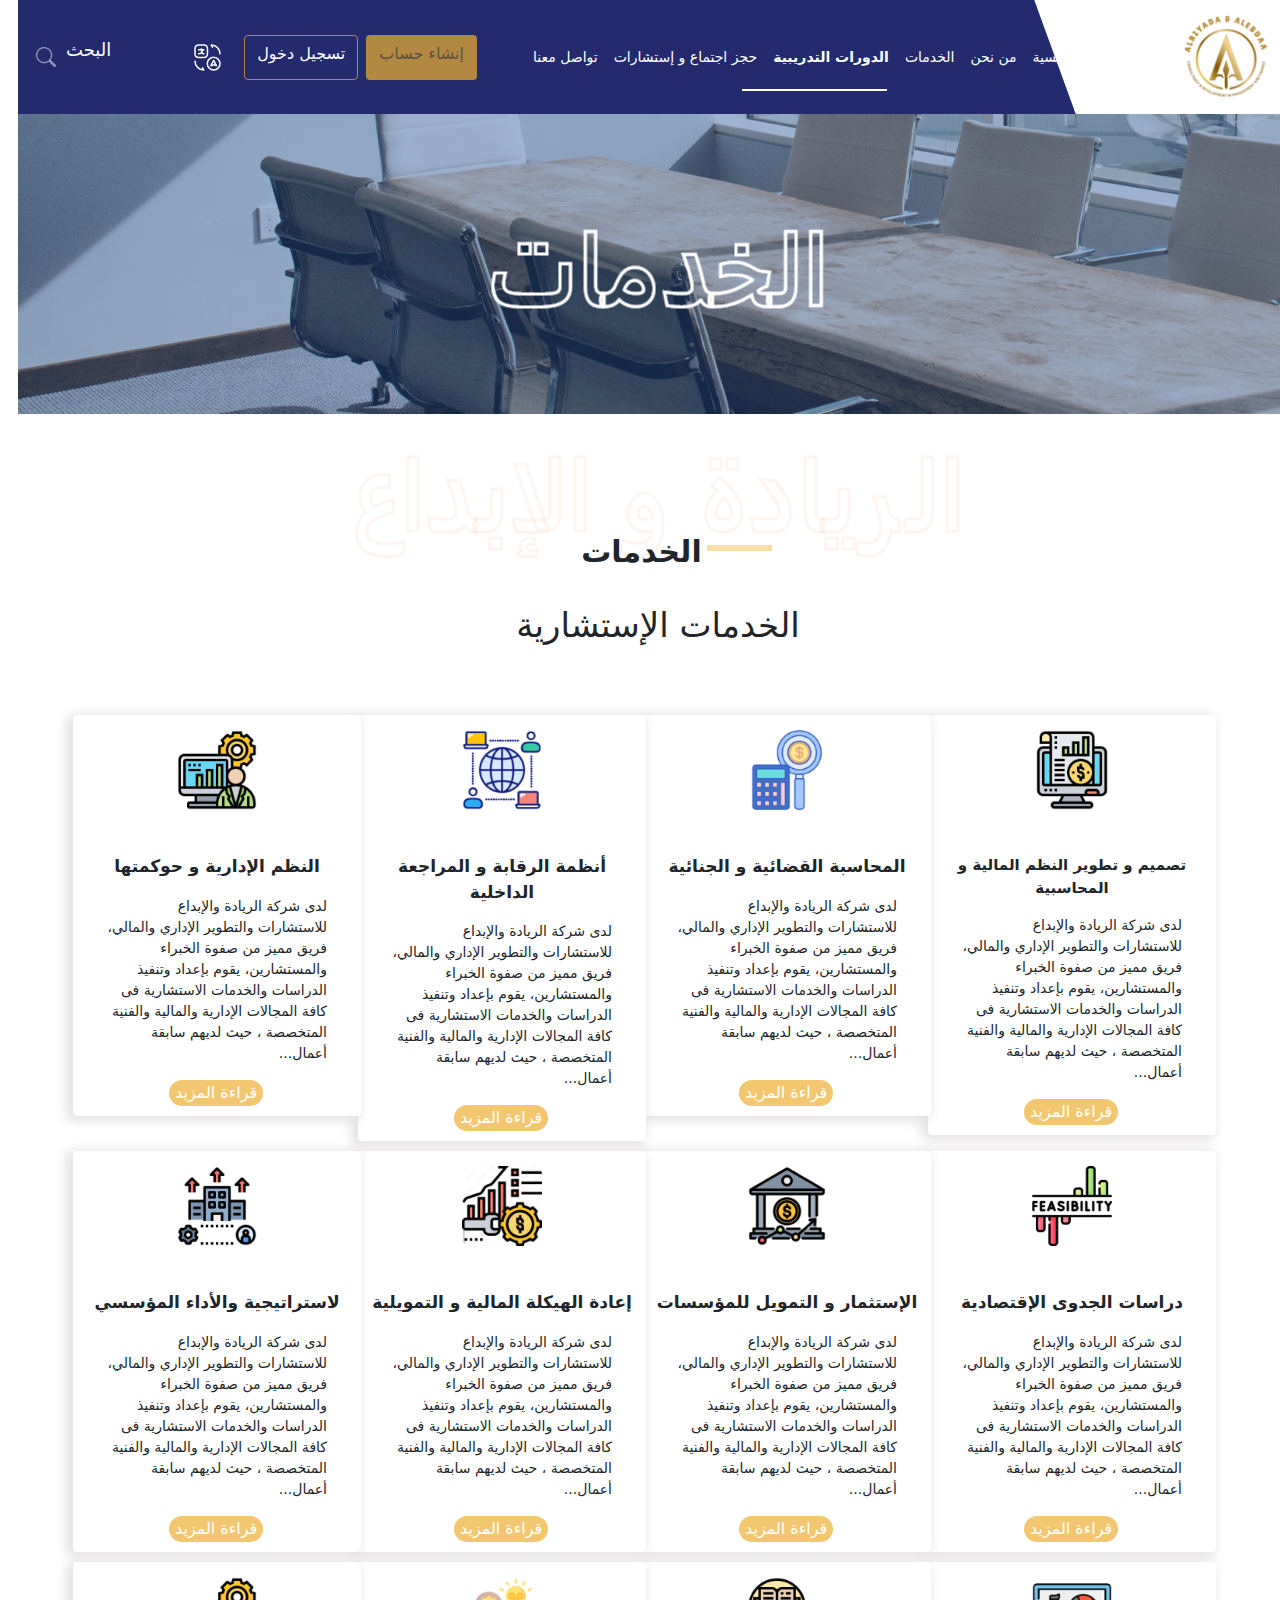
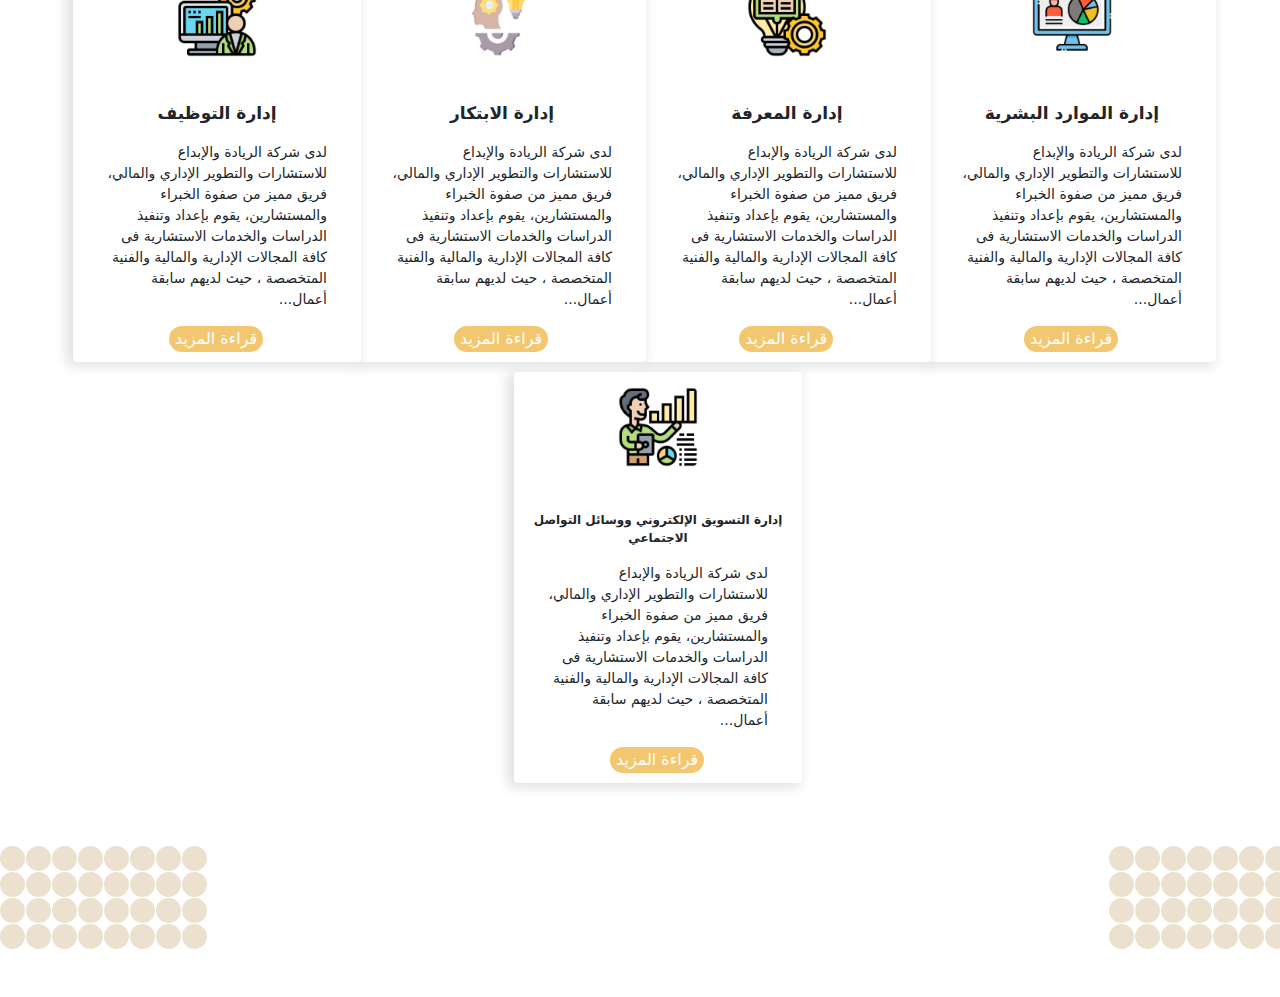
==== Services.html @ f00e251a "update" ====
<!DOCTYPE html>
<html lang="ar" dir="rtl">
  <head>
    <meta charset="UTF-8" />
    <meta http-equiv="X-UA-Compatible" content="IE=edge" />
    <meta name="viewport" content="width=device-width, initial-scale=1.0" />
    <link rel="preconnect" href="https://fonts.googleapis.com" />
    <link rel="preconnect" href="https://fonts.gstatic.com" crossorigin />
    <link
      href="https://fonts.googleapis.com/css2?family=Cairo:wght@200;400;500;600;800&family=Poppins:ital,wght@1,100;1,200;1,300;1,400;1,700&family=Roboto:ital,wght@1,100;1,300;1,400;1,500&display=swap"
      rel="stylesheet"
    />
    <link rel="stylesheet" href="css/all.min.css" />
    <link rel="stylesheet" href="css/bootstrap.min.css" />
    <link rel="stylesheet" href="css/Services.css" />
    <title>تواصل معنا</title>
  </head>
  <body>
    <!-- Start nav -->
    <nav class="navbar navbar-expand-lg bg-body-tertiary">
      <div class="container">
        <a class="navbar-brand" href="#"
          ><img src="imgs/logo.png" alt="" class="img-fuild" />
        </a>
        <button
          class="navbar-toggler"
          type="button"
          data-bs-toggle="collapse"
          data-bs-target="#main"
          aria-controls="main"
          aria-expanded="false"
          aria-label="Toggle navigation"
          s
        >
          <i class="fa-solid fa-bars"></i>
        </button>
        <div class="navbar-collapse collapse show" id="main" style>
          <ul class="navbar-nav me-auto mb-2 mb-lg-0">
            <li class="nav-item">
              <a class="nav-link" aria-current="page" href="index.html"
                >الرئيسية</a
              >
            </li>
            <li class="nav-item">
              <a class="nav-link" href="about-us.html">من نحن</a>
            </li>
            <li class="nav-item">
              <a class="nav-link" href="services.html">الخدمات</a>
            </li>
            <li class="nav-item">
              <a class="nav-link active" href="agences.html"
                >الدورات التدريبية</a
              >
            </li>
            <li class="nav-item">
              <a class="nav-link" href="lorem.html">حجز اجتماع و إستشارات</a>
            </li>
            <li class="nav-item">
              <a class="nav-link" href="lorem.html">تواصل معنا</a>
            </li>
          </ul>
        </div>
        <div class="link d-flex me-5">
          <a href="" class="btn bg">إنشاء حساب</a>
          <a href="" class="btn nbg me-2 bg">تسجيل دخول</a>
          <a href="" class="btn me-2"
            ><img src="imgs/Group 3739.png" alt=""
          /></a>
        </div>
      </div>
      <div class="icon d-flex p-2 text-white-50">
        <p class="me-5">البحث</p>
        <svg
          xmlns="http://www.w3.org/2000/svg"
          width="20"
          height="20"
          fill="currentColor "
          class="bi bi-search text-white-50"
          viewBox="0 0 16 16"
        >
          <path
            d="M11.742 10.344a6.5 6.5 0 1 0-1.397 1.398h-.001c.03.04.062.078.098.115l3.85 3.85a1 1 0 0 0 1.415-1.414l-3.85-3.85a1.007 1.007 0 0 0-.115-.1zM12 6.5a5.5 5.5 0 1 1-11 0 5.5 5.5 0 0 1 11 0z"
          />
        </svg>
      </div>
    </nav>
    <!-- END nav -->
    <!-- Start landing -->
    <div class="landing">
      <div class="container">
        <div class="row">
          <div class="col-md-12 text-center">
            <img src="imgs/services.png" alt="" class="img-fluid" />
          </div>
        </div>
      </div>
    </div>
    <!-- END landing -->
    <!-- Start Title -->
    <div class="title mt-5 mb-5">
      <div class="container">
        <div class="row">
          <div class="col-md-12 text-center" style="margin-top: -42px">
            <img
              src="imgs/الريادة والابداع .png"
              alt=""
              class="img-fluid text-center"
            />
            <p class="text2">الخدمات</p>
          </div>
          <p
            class="text3 text-center"
            style="margin-top: 40px; font-size: 34px"
          >
            الخدمات الإستشارية
          </p>
        </div>
      </div>
    </div>
    <!-- END Title -->
    <!-- Start servic  -->
    <div class="servic">
      <div class="container">
        <div class="row">
          <div class="col-md-3">
            <div class="box">
              <div class="card" style="width: 18rem">
                <img
                  src="imgs/accounting.png"
                  class="img-fluid text-center"
                  alt="..."
                />
                <div class="card-body">
                  <p class="card-text fw-bold" style="font-size: 15px">
                    تصميم و تطوير النظم المالية و المحاسبية
                  </p>
                  <div class="read more container">
                    <p>
                      لدى شركة الريادة والإبداع للاستشارات والتطوير الإداري
                      والمالي، فريق مميز من صفوة الخبراء والمستشارين، يقوم
                      بإعداد وتنفيذ الدراسات والخدمات الاستشارية فى كافة
                      المجالات الإدارية والمالية والفنية المتخصصة ، حيث لديهم
                      سابقة أعمال<span id="dots">...</span
                      ><span id="more"
                        >مع العديد من الجهات والمؤسسات والهيئات الحكومية
                        والشركات الكبرى على المستوى الأقليمي ، ويعمل من أجل
                        إعادة بناء قدرات ومعارف ومهارات شركائنا لمواجهة تحديات
                        المستقبل
                      </span>
                    </p>

                    <button onclick="myFunction()" id="myBtn">
                      قراءة المزيد
                    </button>
                  </div>
                </div>
              </div>
            </div>
          </div>
          <div class="col-md-3">
            <div class="box">
              <div class="card" style="width: 18rem">
                <img
                  src="imgs/forensic.png"
                  class="img-fluid text-center"
                  alt="..."
                />
                <div class="card-body">
                  <p class="card-text fw-bold">المحاسبة القضائية و الجنائية</p>
                  <div class="read more container">
                    <p>
                      لدى شركة الريادة والإبداع للاستشارات والتطوير الإداري
                      والمالي، فريق مميز من صفوة الخبراء والمستشارين، يقوم
                      بإعداد وتنفيذ الدراسات والخدمات الاستشارية فى كافة
                      المجالات الإدارية والمالية والفنية المتخصصة ، حيث لديهم
                      سابقة أعمال<span id="dots">...</span
                      ><span id="more"
                        >مع العديد من الجهات والمؤسسات والهيئات الحكومية
                        والشركات الكبرى على المستوى الأقليمي ، ويعمل من أجل
                        إعادة بناء قدرات ومعارف ومهارات شركائنا لمواجهة تحديات
                        المستقبل
                      </span>
                    </p>

                    <button onclick="myFunction()" id="towBtn">
                      قراءة المزيد
                    </button>
                  </div>
                </div>
              </div>
            </div>
          </div>
          <div class="col-md-3">
            <div class="box">
              <div class="card" style="width: 18rem">
                <img
                  src="imgs/operating-system.png"
                  class="img-fluid text-center"
                  alt="..."
                />
                <div class="card-body">
                  <p class="card-text fw-bold">
                    أنظمة الرقابة و المراجعة الداخلية
                  </p>
                  <div class="read more container">
                    <p>
                      لدى شركة الريادة والإبداع للاستشارات والتطوير الإداري
                      والمالي، فريق مميز من صفوة الخبراء والمستشارين، يقوم
                      بإعداد وتنفيذ الدراسات والخدمات الاستشارية فى كافة
                      المجالات الإدارية والمالية والفنية المتخصصة ، حيث لديهم
                      سابقة أعمال<span id="dots">...</span
                      ><span id="more"
                        >مع العديد من الجهات والمؤسسات والهيئات الحكومية
                        والشركات الكبرى على المستوى الأقليمي ، ويعمل من أجل
                        إعادة بناء قدرات ومعارف ومهارات شركائنا لمواجهة تحديات
                        المستقبل
                      </span>
                    </p>

                    <button onclick="myFunction()" id="myBtn">
                      قراءة المزيد
                    </button>
                  </div>
                </div>
              </div>
            </div>
          </div>
          <div class="col-md-3">
            <div class="box">
              <div class="card" style="width: 18rem">
                <img
                  src="imgs/administrator.png"
                  class="img-fluid text-center"
                  alt="..."
                />
                <div class="card-body">
                  <p class="card-text fw-bold">النظم الإدارية و حوكمتها</p>
                  <div class="read more container">
                    <p>
                      لدى شركة الريادة والإبداع للاستشارات والتطوير الإداري
                      والمالي، فريق مميز من صفوة الخبراء والمستشارين، يقوم
                      بإعداد وتنفيذ الدراسات والخدمات الاستشارية فى كافة
                      المجالات الإدارية والمالية والفنية المتخصصة ، حيث لديهم
                      سابقة أعمال<span id="dots">...</span
                      ><span id="more"
                        >مع العديد من الجهات والمؤسسات والهيئات الحكومية
                        والشركات الكبرى على المستوى الأقليمي ، ويعمل من أجل
                        إعادة بناء قدرات ومعارف ومهارات شركائنا لمواجهة تحديات
                        المستقبل
                      </span>
                    </p>

                    <button onclick="myFunction()" id="myBtn">
                      قراءة المزيد
                    </button>
                  </div>
                </div>
              </div>
            </div>
          </div>
          <div class="col-md-3">
            <div class="box">
              <div class="card" style="width: 18rem">
                <img
                  src="imgs/feasibility.png"
                  class="img-fluid text-center"
                  alt="..."
                />
                <div class="card-body">
                  <p class="card-text fw-bold">دراسات الجدوى الإقتصادية</p>
                  <div class="read more container">
                    <p>
                      لدى شركة الريادة والإبداع للاستشارات والتطوير الإداري
                      والمالي، فريق مميز من صفوة الخبراء والمستشارين، يقوم
                      بإعداد وتنفيذ الدراسات والخدمات الاستشارية فى كافة
                      المجالات الإدارية والمالية والفنية المتخصصة ، حيث لديهم
                      سابقة أعمال<span id="dots">...</span
                      ><span id="more"
                        >مع العديد من الجهات والمؤسسات والهيئات الحكومية
                        والشركات الكبرى على المستوى الأقليمي ، ويعمل من أجل
                        إعادة بناء قدرات ومعارف ومهارات شركائنا لمواجهة تحديات
                        المستقبل
                      </span>
                    </p>

                    <button onclick="myFunction()" id="myBtn">
                      قراءة المزيد
                    </button>
                  </div>
                </div>
              </div>
            </div>
          </div>
          <div class="col-md-3">
            <div class="box">
              <div class="card" style="width: 18rem">
                <img
                  src="imgs/bank.png"
                  class="img-fluid text-center"
                  alt="..."
                />
                <div class="card-body">
                  <p class="card-text fw-bold">الإستثمار و التمويل للمؤسسات</p>
                  <div class="read more container">
                    <p>
                      لدى شركة الريادة والإبداع للاستشارات والتطوير الإداري
                      والمالي، فريق مميز من صفوة الخبراء والمستشارين، يقوم
                      بإعداد وتنفيذ الدراسات والخدمات الاستشارية فى كافة
                      المجالات الإدارية والمالية والفنية المتخصصة ، حيث لديهم
                      سابقة أعمال<span id="dots">...</span
                      ><span id="more"
                        >مع العديد من الجهات والمؤسسات والهيئات الحكومية
                        والشركات الكبرى على المستوى الأقليمي ، ويعمل من أجل
                        إعادة بناء قدرات ومعارف ومهارات شركائنا لمواجهة تحديات
                        المستقبل
                      </span>
                    </p>

                    <button onclick="myFunction()" id="myBtn">
                      قراءة المزيد
                    </button>
                  </div>
                </div>
              </div>
            </div>
          </div>
          <div class="col-md-3">
            <div class="box">
              <div class="card" style="width: 18rem">
                <img
                  src="imgs/salary.png"
                  class="img-fluid text-center"
                  alt="..."
                />
                <div class="card-body">
                  <p class="card-text fw-bold">
                    إعادة الهيكلة المالية و التمويلية
                  </p>
                  <div class="read more container">
                    <p>
                      لدى شركة الريادة والإبداع للاستشارات والتطوير الإداري
                      والمالي، فريق مميز من صفوة الخبراء والمستشارين، يقوم
                      بإعداد وتنفيذ الدراسات والخدمات الاستشارية فى كافة
                      المجالات الإدارية والمالية والفنية المتخصصة ، حيث لديهم
                      سابقة أعمال<span id="dots">...</span
                      ><span id="more"
                        >مع العديد من الجهات والمؤسسات والهيئات الحكومية
                        والشركات الكبرى على المستوى الأقليمي ، ويعمل من أجل
                        إعادة بناء قدرات ومعارف ومهارات شركائنا لمواجهة تحديات
                        المستقبل
                      </span>
                    </p>

                    <button onclick="myFunction()" id="myBtn">
                      قراءة المزيد
                    </button>
                  </div>
                </div>
              </div>
            </div>
          </div>
          <div class="col-md-3">
            <div class="box">
              <div class="card" style="width: 18rem">
                <img
                  src="imgs/organization.png"
                  class="img-fluid text-center"
                  alt="..."
                />
                <div class="card-body">
                  <p class="card-text fw-bold">لاستراتيجية والأداء المؤسسي</p>
                  <div class="read more container">
                    <p>
                      لدى شركة الريادة والإبداع للاستشارات والتطوير الإداري
                      والمالي، فريق مميز من صفوة الخبراء والمستشارين، يقوم
                      بإعداد وتنفيذ الدراسات والخدمات الاستشارية فى كافة
                      المجالات الإدارية والمالية والفنية المتخصصة ، حيث لديهم
                      سابقة أعمال<span id="dots">...</span
                      ><span id="more"
                        >مع العديد من الجهات والمؤسسات والهيئات الحكومية
                        والشركات الكبرى على المستوى الأقليمي ، ويعمل من أجل
                        إعادة بناء قدرات ومعارف ومهارات شركائنا لمواجهة تحديات
                        المستقبل
                      </span>
                    </p>

                    <button onclick="myFunction()" id="myBtn">
                      قراءة المزيد
                    </button>
                  </div>
                </div>
              </div>
            </div>
          </div>
          <div class="col-md-3">
            <div class="box">
              <div class="card" style="width: 18rem">
                <img
                  src="imgs/information-management.png"
                  class="img-fluid text-center"
                  alt="..."
                />
                <div class="card-body">
                  <p class="card-text fw-bold">إدارة الموارد البشرية</p>
                  <div class="read more container">
                    <p>
                      لدى شركة الريادة والإبداع للاستشارات والتطوير الإداري
                      والمالي، فريق مميز من صفوة الخبراء والمستشارين، يقوم
                      بإعداد وتنفيذ الدراسات والخدمات الاستشارية فى كافة
                      المجالات الإدارية والمالية والفنية المتخصصة ، حيث لديهم
                      سابقة أعمال<span id="dots">...</span
                      ><span id="more"
                        >مع العديد من الجهات والمؤسسات والهيئات الحكومية
                        والشركات الكبرى على المستوى الأقليمي ، ويعمل من أجل
                        إعادة بناء قدرات ومعارف ومهارات شركائنا لمواجهة تحديات
                        المستقبل
                      </span>
                    </p>

                    <button onclick="myFunction()" id="myBtn">
                      قراءة المزيد
                    </button>
                  </div>
                </div>
              </div>
            </div>
          </div>
          <div class="col-md-3">
            <div class="box">
              <div class="card" style="width: 18rem">
                <img
                  src="imgs/adad.png"
                  class="img-fluid text-center"
                  alt="..."
                />
                <div class="card-body">
                  <p class="card-text fw-bold">إدارة المعرفة</p>
                  <div class="read more container">
                    <p>
                      لدى شركة الريادة والإبداع للاستشارات والتطوير الإداري
                      والمالي، فريق مميز من صفوة الخبراء والمستشارين، يقوم
                      بإعداد وتنفيذ الدراسات والخدمات الاستشارية فى كافة
                      المجالات الإدارية والمالية والفنية المتخصصة ، حيث لديهم
                      سابقة أعمال<span id="dots">...</span
                      ><span id="more"
                        >مع العديد من الجهات والمؤسسات والهيئات الحكومية
                        والشركات الكبرى على المستوى الأقليمي ، ويعمل من أجل
                        إعادة بناء قدرات ومعارف ومهارات شركائنا لمواجهة تحديات
                        المستقبل
                      </span>
                    </p>

                    <button onclick="myFunction()" id="myBtn">
                      قراءة المزيد
                    </button>
                  </div>
                </div>
              </div>
            </div>
          </div>
          <div class="col-md-3">
            <div class="box">
              <div class="card" style="width: 18rem">
                <img
                  src="imgs/competency.png"
                  class="img-fluid text-center"
                  alt="..."
                />
                <div class="card-body">
                  <p class="card-text fw-bold">إدارة الابتكار</p>
                  <div class="read more container">
                    <p>
                      لدى شركة الريادة والإبداع للاستشارات والتطوير الإداري
                      والمالي، فريق مميز من صفوة الخبراء والمستشارين، يقوم
                      بإعداد وتنفيذ الدراسات والخدمات الاستشارية فى كافة
                      المجالات الإدارية والمالية والفنية المتخصصة ، حيث لديهم
                      سابقة أعمال<span id="dots">...</span
                      ><span id="more"
                        >مع العديد من الجهات والمؤسسات والهيئات الحكومية
                        والشركات الكبرى على المستوى الأقليمي ، ويعمل من أجل
                        إعادة بناء قدرات ومعارف ومهارات شركائنا لمواجهة تحديات
                        المستقبل
                      </span>
                    </p>

                    <button onclick="myFunction()" id="myBtn">
                      قراءة المزيد
                    </button>
                  </div>
                </div>
              </div>
            </div>
          </div>
          <div class="col-md-3">
            <div class="box">
              <div class="card" style="width: 18rem">
                <img
                  src="imgs/administrator.png"
                  class="img-fluid text-center"
                  alt="..."
                />
                <div class="card-body">
                  <p class="card-text fw-bold">إدارة التوظيف</p>
                  <div class="read more container">
                    <p>
                      لدى شركة الريادة والإبداع للاستشارات والتطوير الإداري
                      والمالي، فريق مميز من صفوة الخبراء والمستشارين، يقوم
                      بإعداد وتنفيذ الدراسات والخدمات الاستشارية فى كافة
                      المجالات الإدارية والمالية والفنية المتخصصة ، حيث لديهم
                      سابقة أعمال<span id="dots">...</span
                      ><span id="more"
                        >مع العديد من الجهات والمؤسسات والهيئات الحكومية
                        والشركات الكبرى على المستوى الأقليمي ، ويعمل من أجل
                        إعادة بناء قدرات ومعارف ومهارات شركائنا لمواجهة تحديات
                        المستقبل
                      </span>
                    </p>

                    <button onclick="myFunction()" id="myBtn">
                      قراءة المزيد
                    </button>
                  </div>
                </div>
              </div>
            </div>
          </div>
          <div class="col-md-3">
            <div class="box">
              <div
                class="card"
                style="
                  width: 18rem;
                  position: absolute;
                  left: 50%;
                  transform: translate(-50%);
                "
              >
                <img
                  src="imgs/accounting (2).png"
                  class="img-fluid text-center"
                  alt="..."
                />
                <div class="card-body">
                  <p class="card-text fw-bold" style="font-size: 12px">
                    إدارة التسويق الإلكتروني ووسائل التواصل الاجتماعي
                  </p>
                  <div class="read more container">
                    <p>
                      لدى شركة الريادة والإبداع للاستشارات والتطوير الإداري
                      والمالي، فريق مميز من صفوة الخبراء والمستشارين، يقوم
                      بإعداد وتنفيذ الدراسات والخدمات الاستشارية فى كافة
                      المجالات الإدارية والمالية والفنية المتخصصة ، حيث لديهم
                      سابقة أعمال<span id="dots">...</span
                      ><span id="more"
                        >مع العديد من الجهات والمؤسسات والهيئات الحكومية
                        والشركات الكبرى على المستوى الأقليمي ، ويعمل من أجل
                        إعادة بناء قدرات ومعارف ومهارات شركائنا لمواجهة تحديات
                        المستقبل
                      </span>
                    </p>

                    <button onclick="myFunction()" id="myBtn">
                      قراءة المزيد
                    </button>
                  </div>
                </div>
              </div>
            </div>
          </div>
        </div>
      </div>
    </div>
    <!-- END servic  -->
    <!-- Satrt img -->
    <div class="img">
      <div class="container">
        <div class="box d-flex mt-5 mb-5">
          <img src="imgs/nav.png" alt="" class="img-fluid right" />
          <img src="imgs/nav.png" alt="" class="img-fluid left " />
        </div>
      </div>
    </div>
    <!-- END img -->
    <script src="js/services.js"></script>
    <script src="js/all.min.js"></script>
    <script src="js/bootstrap.bundle.min.js"></script>
  </body>
</html>
---- css/Services.css ----
:root {
    --main-color: #232A6D;
    }
    body {
        overflow: hidden;
    }
    
    
    /* Start Compunant */
    .bg {
        background-color: #B38840;
        color: #595145;
    }
    
    .nbg {
      
        color: white ;
        border-color: #B38840;
        background-color: var(--main-color);
    }
    .nbg:hover {
        background-color: #B38840;
        color: #595145;
    }
    
    .landing {
        position: relative;
        background: url(./../imgs/landing.png);
        height: 300px ;
    }
    @media (max-width: 767px) {
        .landing {
            background: url(./../imgs/landing.png) -250px;
        }  
    }
    /* Start landing */
    .landing::before {
        content: attr(data-work);
        position: absolute;
        background-color: #2b5c9c73;
        width: calc(100% - 0px);
        height: calc(100% - 0px);
        display: flex;
        justify-content: center;
        align-items: center;
        font-weight: bold;
        color: white;
        font-size: 1.5rem;
    }
    .landing img {
       position: absolute;
       top: 50%;
       left: 50%;
       transform: translate(-50%,-50%);
    }
    
    @media (max-width: 767px) {
        .landing p {
           font-size: 20px;
        }  
    }
    /* End landing */
    /* Start title */
    .title {
        position: relative;
    
    }
    .title .text {
        font-weight: bold;
        font-size: 70px;
        color: #FDF5F0;
        font-family:  'Cairo', sans-serif;
    }
    
    @media (max-width: 767px) {
        .title .text  {
           font-size: 45px;
        }  
    }
    .title .text2 {
        position: absolute;
        top: 67px;
        left: 44%;
        font-weight: bold;
        font-size: 30px;
    }
    @media (max-width: 767px) {
        .title .text2 {
            position: absolute;
            top: 49px;
            left: 20%;
            font-weight: bold;
            font-size: 30px;
        } 
    }
    
    
    .title .text2::before {
        content: "";
        background-color: #F7DDA8;
        color: #F7DDA8;
        height: 6px;
        width: 65px;
        position: absolute;
        top: 16px;
      
        right: -70px;
    }
    @media (max-width: 767px) {
        .title .text2::before {
            content: "";
        background-color: #F7DDA8;
        color: #F7DDA8;
        height: 6px;
        width: 65px;
        position: absolute;
        top: 21px;
        right: -70px;
        } 
    }

  
     
    
    /* END title */
    /* END Compunant */
    
    
    
    
    /* Start nav */
    .navbar {
        background-color: white;
        position: relative;
        overflow: hidden;  
    }
    @media (max-width: 992px) {
        .navbar {
            background-color: var(--main-color); 
            z-index: 10;
        }
    }
    @media (max-width: 767px) {
        .navbar {
            background-color: var(--main-color); 
        }
    }
    .navbar::before {
        content: "";
        position: absolute;
        left: 0;
        right: 19%;
        background-color: var(--main-color);
        height: 100%;
        width: 100%;
        z-index: 0;
        transform: skewX(20deg);
        overflow: hidden;
      
    
    }
    @media (max-width: 992px) {
        .navbar::before {
            content: none;
        }
    }
    @media (max-width: 767px) {
        .navbar::before {
            content: none;
        }
    }
    
    .navbar-nav {
        margin-right: auto;
    }
    
    
    .navbar .navbar-nav .nav-link {
        color: white;
        position: relative;
        font-size: 14px;
    }
    
    
    .navbar .navbar-nav .nav-link.active {
        font-weight: bold;
    }
    .navbar .navbar-nav .nav-link:hover {
        font-weight: bold;
    }
    .navbar .navbar-nav .nav-link.active::before,
    .navbar .navbar-nav .nav-link:hover::before {
        content: '';
        position: absolute;
        top: 50px;
        left: 0;
        right: 10px;
        width: 110%;
        height: 2px;
        background: white;
        z-index: 1;
        animation: left-move 0.5s linear forwards;    
    }
    @media (max-width: 767px) {
        .navbar .navbar-nav .nav-link.active::before,
        .navbar .navbar-nav .nav-link:hover::before {
            content: '';
            position: absolute;
            top: 33px;
            right: 0;
            max-width: 30%;
            height: 2px;
            background: white;
            animation: left-move 0.5s linear forwards;
        }
    }
    @media (max-width: 992px) {
        .navbar .navbar-nav .nav-link.active::before,
        .navbar .navbar-nav .nav-link:hover::before {
            content: '';
            position: absolute;
            top: 33px;
            right: 0;
            max-width: 30%;
            height: 2px;
            background: white;
            animation: left-move 0.5s linear forwards;
        }
    }
    
    .navbar .navbar-toggler {
        color: white;
        font-size: 25px;
        border-color: white;
    }
    .navbar .navbar-toggler:focus{
        box-shadow: none;
    }
    .navbar .navbar-toggler[aria-expanded= "true"] { 
        border-color:white;
        
    }
    .navbar .collapse {
        z-index: 100;
        flex-basis: 59%;
        flex-grow: 1;
    }
    @media (max-width: 767px) {
        .navbar .collapse {
            z-index: 100;
            flex-basis: 100%;
            flex-grow: 1;
        }
    }
    .navbar .link {
        z-index: 2;
    }
    .navbar .link .bg {
       background-color: #B38840;
       color: #595145;
       
    }
    .navbar .link .nbg {
      
        color: white ;
        border-color: #B38840;
        background-color: var(--main-color);
    }
    .navbar .link .nbg:hover {
        background-color: #B38840;
        color: #595145;
    }
    .navbar .icon {
        font-size: 18px;
        z-index: 2;
        justify-content: center;
        align-items: center;
    
    }
    
    .navbar .icon p {
        color: white;
    }
    .navbar .icon svg {
        margin: 10px;
    }
    /* END nav */
     /* Start servic */
     .servic {
        position: relative;
     }
     .servic .box {
        padding: 0;
    }
    .servic .card {
        padding: 0px;
        box-shadow: -4px 2px 12px 3px #e5e2e2;
        border: none;
        margin-bottom: 10px;
    }

    @media (max-width: 767px) {
        .servic .card {
            margin: auto;
        }
    }

    .servic .card-body {
        padding-right: 0px;
        padding: 10px;
    }

    .servic .card-text {
        font-size: 17px;
        text-align: center;
    }
    .servic .card-body .body {
        font-size: 15px;
        line-height: 20px;
    }
  

    .servic .card img {
        width: 80px;
        margin: auto;
        margin-top: 15px;
        margin-bottom: 34px;
    }

    #more {display: none;}
 
    .servic button {
        background-color: #F3C76F;
        color: white;
        border-radius: 17px;
        border: none;
        margin-right: 29%;
    }

    .servic .read p{
        font-size: 14px;
    }
    /* END servic */

    /* Start img */
    .img {
        margin-top: 37%;

    }

    .img .box {
        display: flex;
        justify-content: space-between;
    }
    .img .right {
        margin-right: -100px;
    }
    .img .left {
        margin-left: -100px;
    }

    @media (max-width: 767px) {
    img {
        display: none;
    }
    }
    /* END img */
    
    
/* Start animation */
@keyframes left-move {
    0% {
      /* left: 0; */
      width: 12px;
      height: 2px;
    }
    100% {
      /* left: 0; */
      border-radius: 0;
      width: 73%;
      height:2px;
    }
  }
  
  @media (max-width: 767px) {
    @keyframes left-move {
        0% {
          /* left: 0; */
          width: 12px;
          height: 2px;
        }
        100% {
          /* left: 0; */
          border-radius: 0;
          width: 31%;
          height:2px;
        }
      }
}
  
/* END animation */
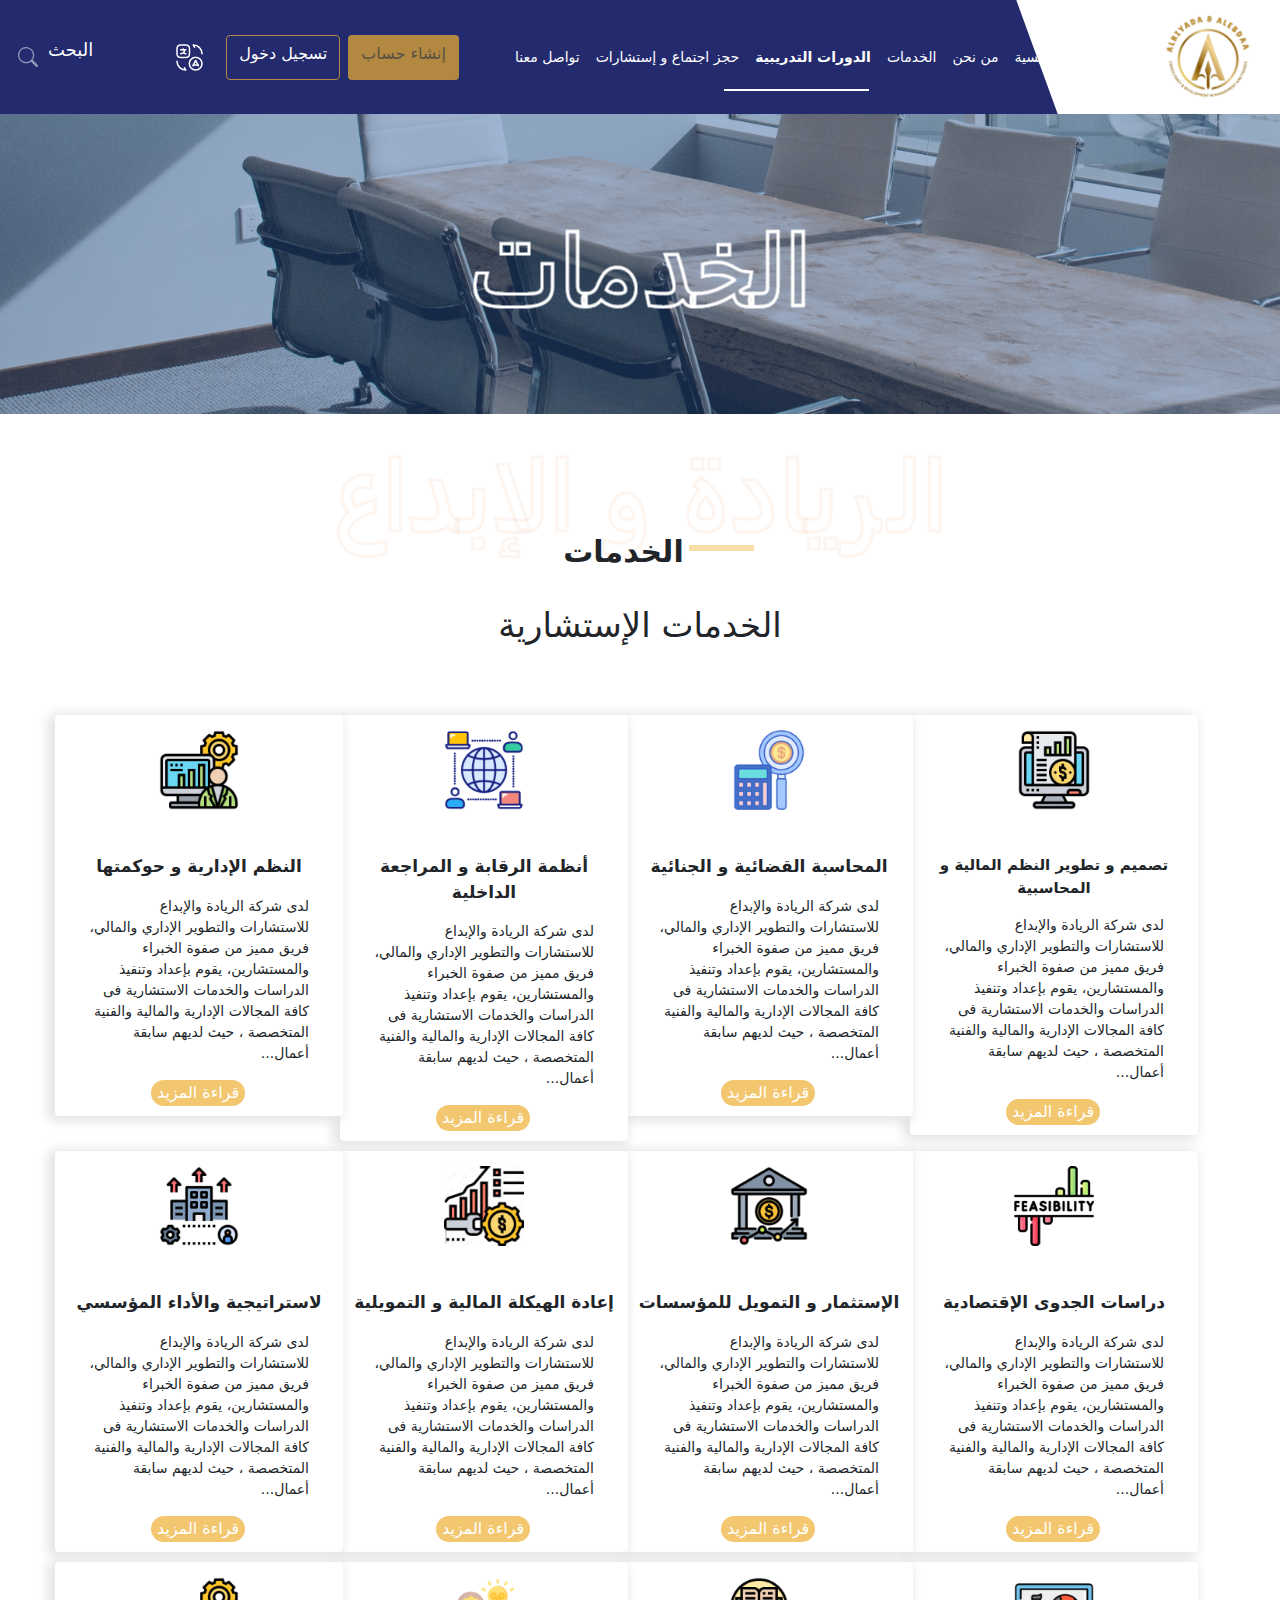
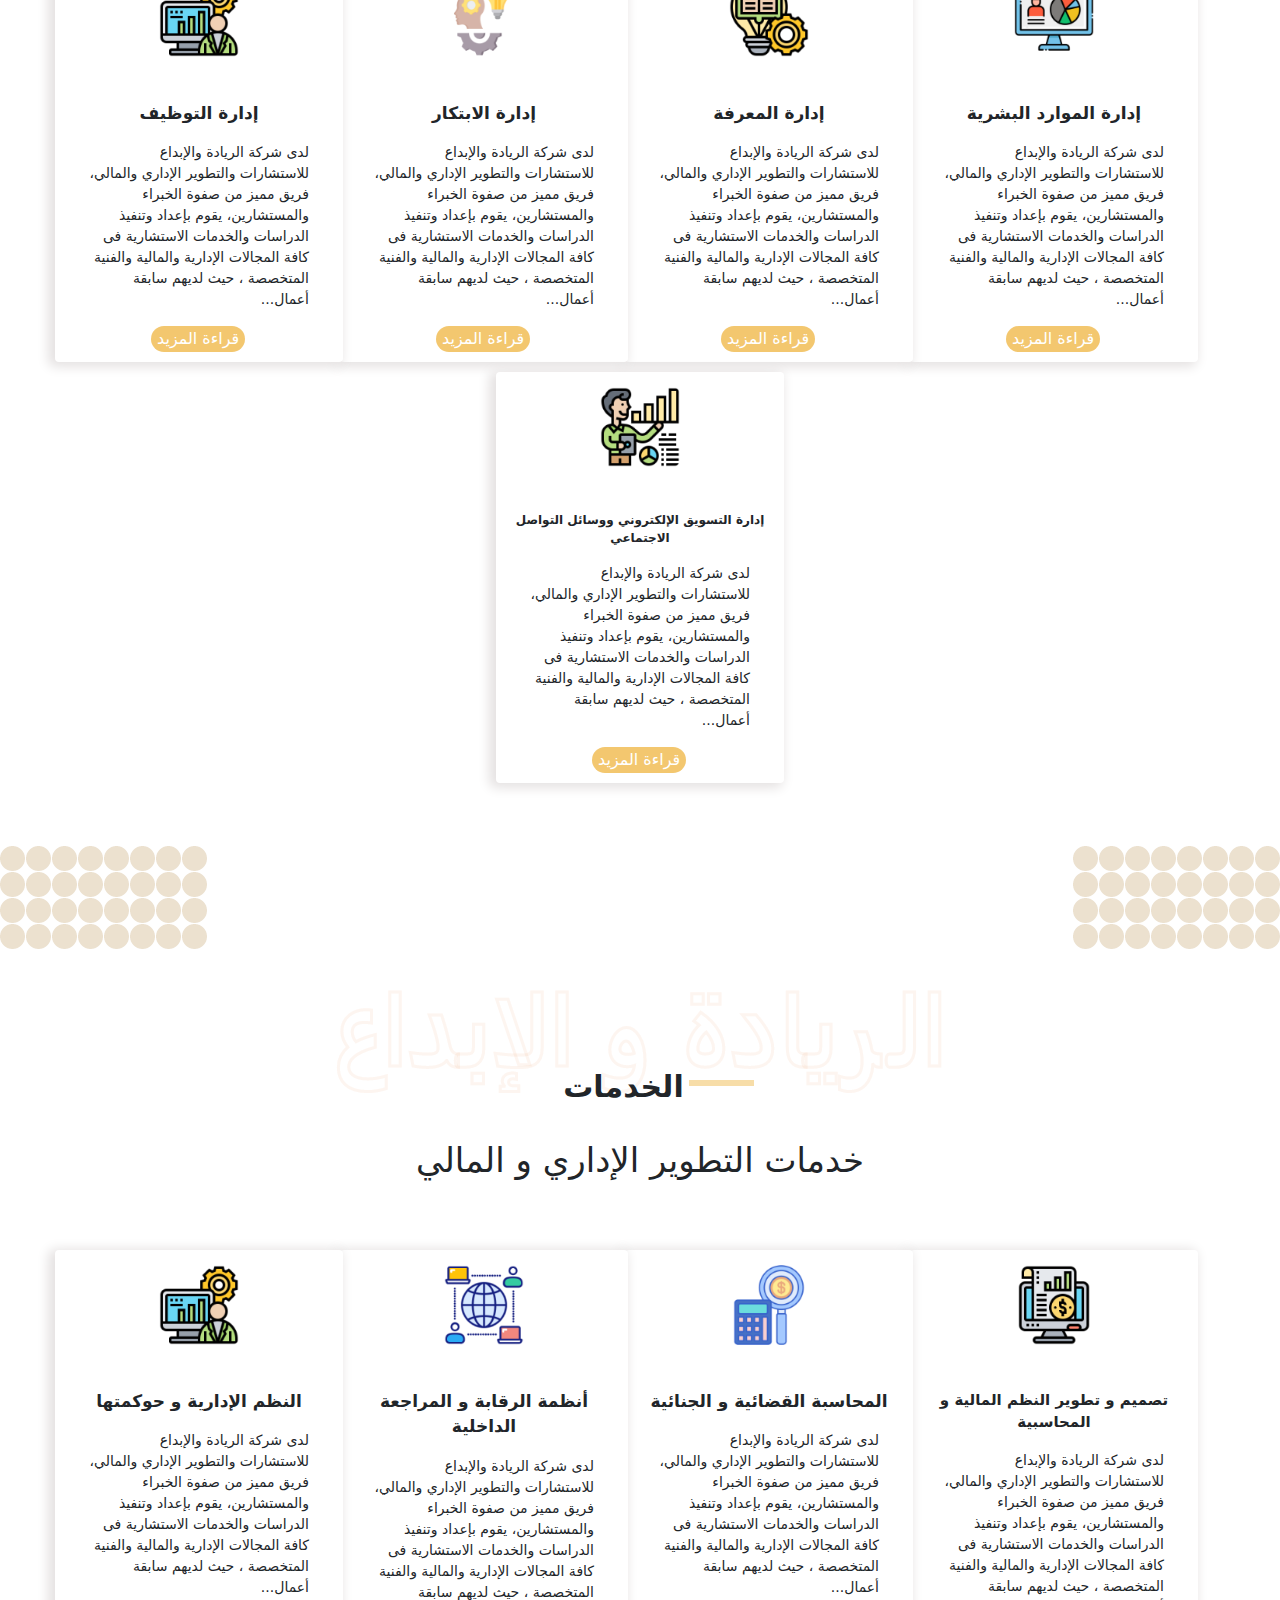
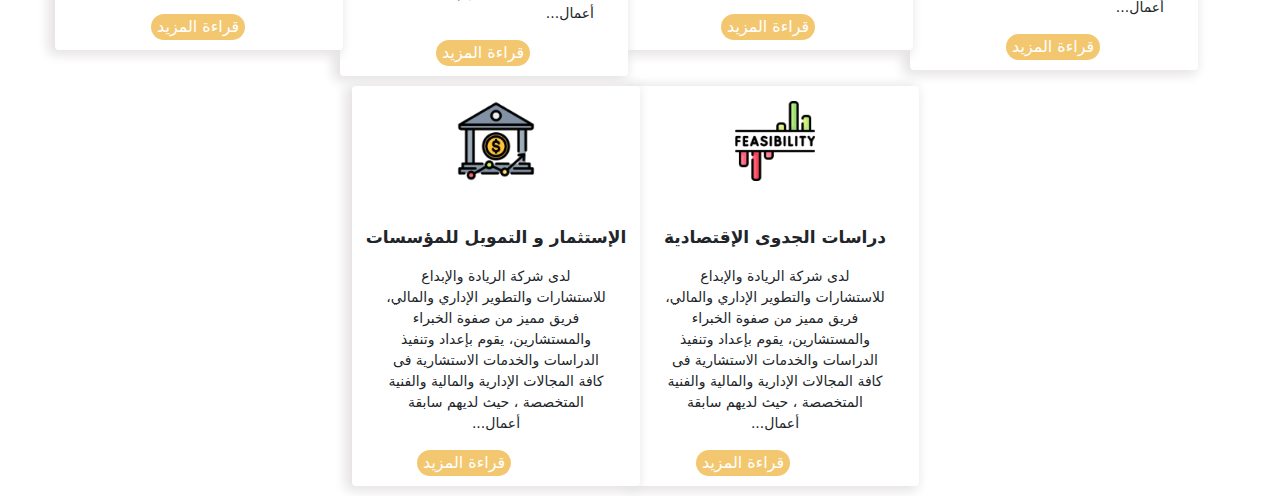
==== commit 2c7c1fc3: "update" ====
--- a/Services.html
+++ b/Services.html
@@ -573,14 +573,249 @@
     <!-- END servic  -->
     <!-- Satrt img -->
     <div class="img">
+      <div class="box d-flex mt-5 mb-5">
+        <img src="imgs/nav.png" alt="" class="img-fluid right" />
+        <img src="imgs/nav.png" alt="" class="img-fluid left" />
+      </div>
+    </div>
+    <!-- END img -->
+    <!-- Start Title -->
+    <div class="title mt-5 mb-5">
       <div class="container">
-        <div class="box d-flex mt-5 mb-5">
-          <img src="imgs/nav.png" alt="" class="img-fluid right" />
-          <img src="imgs/nav.png" alt="" class="img-fluid left " />
+        <div class="row">
+          <div class="col-md-12 text-center" style="margin-top: -42px">
+            <img
+              src="imgs/الريادة والابداع .png"
+              alt=""
+              class="img-fluid text-center"
+            />
+            <p class="text2">الخدمات</p>
+          </div>
+          <p
+            class="text3 text-center"
+            style="margin-top: 40px; font-size: 34px"
+          >
+            خدمات التطوير الإداري و المالي
+          </p>
         </div>
       </div>
     </div>
-    <!-- END img -->
+    <!-- ENDTitle -->
+
+    <!-- Start  div-servics -->
+    <div class="servic">
+      <div class="container">
+        <div class="row">
+          <div class="col-md-3">
+            <div class="box">
+              <div class="card" style="width: 18rem">
+                <img
+                  src="imgs/accounting.png"
+                  class="img-fluid text-center"
+                  alt="..."
+                />
+                <div class="card-body">
+                  <p class="card-text fw-bold" style="font-size: 15px">
+                    تصميم و تطوير النظم المالية و المحاسبية
+                  </p>
+                  <div class="read more container">
+                    <p>
+                      لدى شركة الريادة والإبداع للاستشارات والتطوير الإداري
+                      والمالي، فريق مميز من صفوة الخبراء والمستشارين، يقوم
+                      بإعداد وتنفيذ الدراسات والخدمات الاستشارية فى كافة
+                      المجالات الإدارية والمالية والفنية المتخصصة ، حيث لديهم
+                      سابقة أعمال<span id="dots">...</span
+                      ><span id="more"
+                        >مع العديد من الجهات والمؤسسات والهيئات الحكومية
+                        والشركات الكبرى على المستوى الأقليمي ، ويعمل من أجل
+                        إعادة بناء قدرات ومعارف ومهارات شركائنا لمواجهة تحديات
+                        المستقبل
+                      </span>
+                    </p>
+
+                    <button onclick="myFunction()" id="myBtn">
+                      قراءة المزيد
+                    </button>
+                  </div>
+                </div>
+              </div>
+            </div>
+          </div>
+          <div class="col-md-3">
+            <div class="box">
+              <div class="card" style="width: 18rem">
+                <img
+                  src="imgs/forensic.png"
+                  class="img-fluid text-center"
+                  alt="..."
+                />
+                <div class="card-body">
+                  <p class="card-text fw-bold">المحاسبة القضائية و الجنائية</p>
+                  <div class="read more container">
+                    <p>
+                      لدى شركة الريادة والإبداع للاستشارات والتطوير الإداري
+                      والمالي، فريق مميز من صفوة الخبراء والمستشارين، يقوم
+                      بإعداد وتنفيذ الدراسات والخدمات الاستشارية فى كافة
+                      المجالات الإدارية والمالية والفنية المتخصصة ، حيث لديهم
+                      سابقة أعمال<span id="dots">...</span
+                      ><span id="more"
+                        >مع العديد من الجهات والمؤسسات والهيئات الحكومية
+                        والشركات الكبرى على المستوى الأقليمي ، ويعمل من أجل
+                        إعادة بناء قدرات ومعارف ومهارات شركائنا لمواجهة تحديات
+                        المستقبل
+                      </span>
+                    </p>
+
+                    <button onclick="myFunction()" id="towBtn">
+                      قراءة المزيد
+                    </button>
+                  </div>
+                </div>
+              </div>
+            </div>
+          </div>
+          <div class="col-md-3">
+            <div class="box">
+              <div class="card" style="width: 18rem">
+                <img
+                  src="imgs/operating-system.png"
+                  class="img-fluid text-center"
+                  alt="..."
+                />
+                <div class="card-body">
+                  <p class="card-text fw-bold">
+                    أنظمة الرقابة و المراجعة الداخلية
+                  </p>
+                  <div class="read more container">
+                    <p>
+                      لدى شركة الريادة والإبداع للاستشارات والتطوير الإداري
+                      والمالي، فريق مميز من صفوة الخبراء والمستشارين، يقوم
+                      بإعداد وتنفيذ الدراسات والخدمات الاستشارية فى كافة
+                      المجالات الإدارية والمالية والفنية المتخصصة ، حيث لديهم
+                      سابقة أعمال<span id="dots">...</span
+                      ><span id="more"
+                        >مع العديد من الجهات والمؤسسات والهيئات الحكومية
+                        والشركات الكبرى على المستوى الأقليمي ، ويعمل من أجل
+                        إعادة بناء قدرات ومعارف ومهارات شركائنا لمواجهة تحديات
+                        المستقبل
+                      </span>
+                    </p>
+
+                    <button onclick="myFunction()" id="myBtn">
+                      قراءة المزيد
+                    </button>
+                  </div>
+                </div>
+              </div>
+            </div>
+          </div>
+          <div class="col-md-3">
+            <div class="box">
+              <div class="card" style="width: 18rem">
+                <img
+                  src="imgs/administrator.png"
+                  class="img-fluid text-center"
+                  alt="..."
+                />
+                <div class="card-body">
+                  <p class="card-text fw-bold">النظم الإدارية و حوكمتها</p>
+                  <div class="read more container">
+                    <p>
+                      لدى شركة الريادة والإبداع للاستشارات والتطوير الإداري
+                      والمالي، فريق مميز من صفوة الخبراء والمستشارين، يقوم
+                      بإعداد وتنفيذ الدراسات والخدمات الاستشارية فى كافة
+                      المجالات الإدارية والمالية والفنية المتخصصة ، حيث لديهم
+                      سابقة أعمال<span id="dots">...</span
+                      ><span id="more"
+                        >مع العديد من الجهات والمؤسسات والهيئات الحكومية
+                        والشركات الكبرى على المستوى الأقليمي ، ويعمل من أجل
+                        إعادة بناء قدرات ومعارف ومهارات شركائنا لمواجهة تحديات
+                        المستقبل
+                      </span>
+                    </p>
+
+                    <button onclick="myFunction()" id="myBtn">
+                      قراءة المزيد
+                    </button>
+                  </div>
+                </div>
+              </div>
+            </div>
+          </div>
+          <div class="wast d-flex text-center">
+            <div class="col-md-3">
+              <div class="box">
+                <div class="card" style="width: 18rem">
+                  <img
+                    src="imgs/feasibility.png"
+                    class="img-fluid text-center"
+                    alt="..."
+                  />
+                  <div class="card-body">
+                    <p class="card-text fw-bold">دراسات الجدوى الإقتصادية</p>
+                    <div class="read more container">
+                      <p>
+                        لدى شركة الريادة والإبداع للاستشارات والتطوير الإداري
+                        والمالي، فريق مميز من صفوة الخبراء والمستشارين، يقوم
+                        بإعداد وتنفيذ الدراسات والخدمات الاستشارية فى كافة
+                        المجالات الإدارية والمالية والفنية المتخصصة ، حيث لديهم
+                        سابقة أعمال<span id="dots">...</span
+                        ><span id="more"
+                          >مع العديد من الجهات والمؤسسات والهيئات الحكومية
+                          والشركات الكبرى على المستوى الأقليمي ، ويعمل من أجل
+                          إعادة بناء قدرات ومعارف ومهارات شركائنا لمواجهة تحديات
+                          المستقبل
+                        </span>
+                      </p>
+
+                      <button onclick="myFunction()" id="myBtn">
+                        قراءة المزيد
+                      </button>
+                    </div>
+                  </div>
+                </div>
+              </div>
+            </div>
+            <div class="col-md-3">
+              <div class="box">
+                <div class="card" style="width: 18rem">
+                  <img
+                    src="imgs/bank.png"
+                    class="img-fluid text-center"
+                    alt="..."
+                  />
+                  <div class="card-body">
+                    <p class="card-text fw-bold">
+                      الإستثمار و التمويل للمؤسسات
+                    </p>
+                    <div class="read more container">
+                      <p>
+                        لدى شركة الريادة والإبداع للاستشارات والتطوير الإداري
+                        والمالي، فريق مميز من صفوة الخبراء والمستشارين، يقوم
+                        بإعداد وتنفيذ الدراسات والخدمات الاستشارية فى كافة
+                        المجالات الإدارية والمالية والفنية المتخصصة ، حيث لديهم
+                        سابقة أعمال<span id="dots">...</span
+                        ><span id="more"
+                          >مع العديد من الجهات والمؤسسات والهيئات الحكومية
+                          والشركات الكبرى على المستوى الأقليمي ، ويعمل من أجل
+                          إعادة بناء قدرات ومعارف ومهارات شركائنا لمواجهة تحديات
+                          المستقبل
+                        </span>
+                      </p>
+
+                      <button onclick="myFunction()" id="myBtn">
+                        قراءة المزيد
+                      </button>
+                    </div>
+                  </div>
+                </div>
+              </div>
+            </div>
+          </div>
+        </div>
+      </div>
+    </div>
+    <!-- END div-servics -->
     <script src="js/services.js"></script>
     <script src="js/all.min.js"></script>
     <script src="js/bootstrap.bundle.min.js"></script>
--- a/css/Services.css
+++ b/css/Services.css
@@ -2,7 +2,7 @@
     --main-color: #232A6D;
     }
     body {
-        overflow: hidden;
+       
     }
     
     
@@ -352,12 +352,7 @@
         display: flex;
         justify-content: space-between;
     }
-    .img .right {
-        margin-right: -100px;
-    }
-    .img .left {
-        margin-left: -100px;
-    }
+   
 
     @media (max-width: 767px) {
     img {
@@ -365,7 +360,12 @@
     }
     }
     /* END img */
-    
+    /* Stert top-footer */
+    .wast {
+        justify-content: center;
+    align-items: center;
+    }
+    /* END top-footer */
     
 /* Start animation */
 @keyframes left-move {
